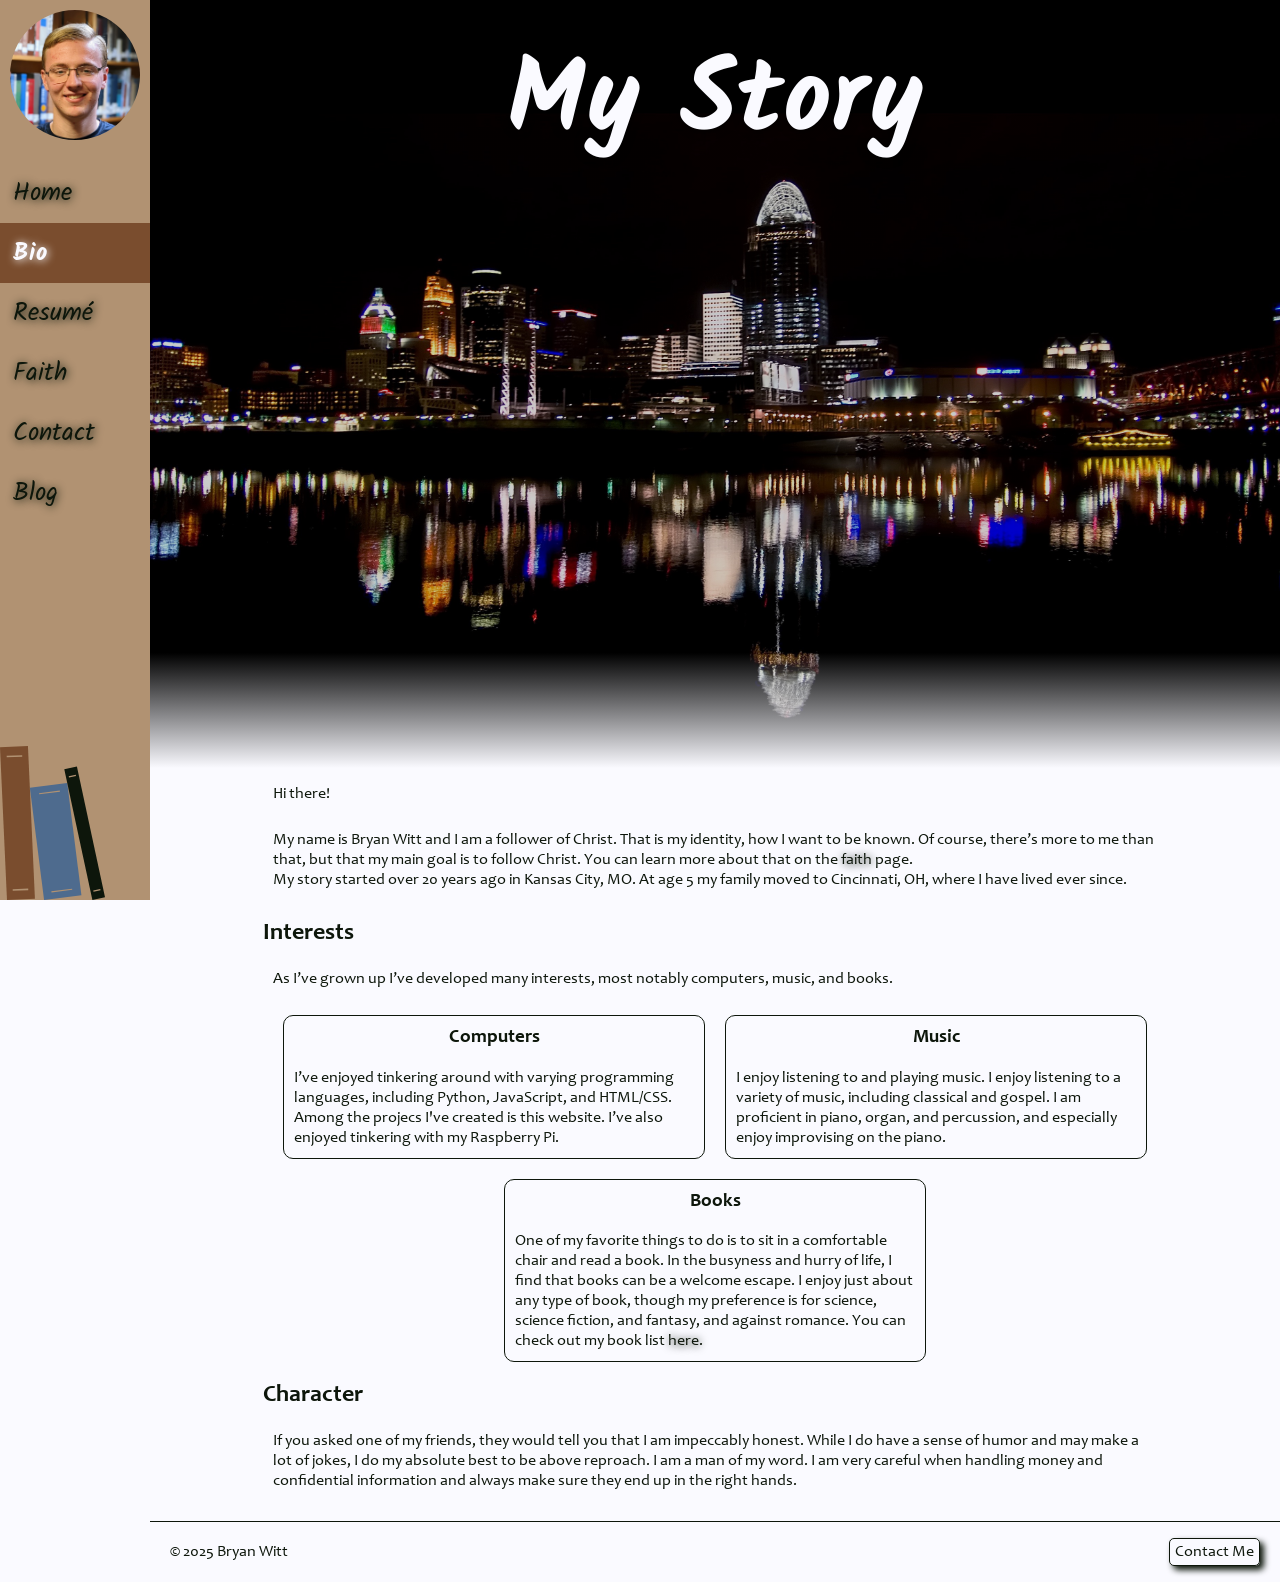
==== bio.html @ 0e83d08e "Add files via upload" ====
<!DOCTYPE html>
<html lang="en">

<head>
	<title>Bio | Bryan Witt</title>
	<meta charset="utf-8">
	<meta name="author" content="Bryan Witt">
	<meta name="keywords"
		content="Bryan Witt, programmer, cybersecurity, faith, christianity, books, life, story, history, Jesus">
	<meta name="description" content="The story of Bryan Witt's life">
	<link rel="stylesheet" href="style.css">
</head>

<body>
	<nav>
		<img src="profile.png" alt="Bryan Witt">
		<a href="index.html">
			<div>Home</div>
		</a>
		<a href="bio.html">
			<div id="current-page">Bio</div>
		</a>
		<a href="resume.html">
			<div>Resumé</div>
		</a>
		<a href="faith.html">
			<div>Faith</div>
		</a>
		<a href="contact.html">
			<div>Contact</div>
		</a>
		<a href="blog.html">
			<div>Blog</div>
		</a>
	</nav>
	<main>
		<div id="story">
			<header id="storyheader">
				<h1>My Story</h1>
			</header>
		</div>
		<article>
			<p>Hi there!</p>
			<p>
				My name is Bryan Witt and I am a follower of Christ. That is my identity, how I want to be known. Of
				course, there’s more to me than that, but that my main goal is to follow Christ. You can learn
				more about that on the <a href="faith.html">faith</a> page.
				<br>My story started over 20 years ago in Kansas City, MO. At age 5 my family moved to Cincinnati, OH,
				where I have lived ever since.
			</p>
			<h2>Interests</h2>
			<p>As I’ve grown up I’ve developed many interests, most notably computers, music, and books.</p>
			<div id="interests">
				<div>
					<h3>Computers</h3>
					I’ve enjoyed tinkering around with varying programming languages, including Python, JavaScript, and
					HTML/CSS. Among the projecs I've created is this website. I’ve also enjoyed tinkering with my Raspberry Pi.
				</div>
				<div>
					<h3>Music</h3>
					I enjoy listening to and playing music. I enjoy listening to a variety of music, including classical
					and
					gospel. I am proficient in piano, organ, and percussion, and especially enjoy improvising on the
					piano.
				</div>
				<div>
					<h3>Books</h3>
					One of my favorite things to do is to sit in a comfortable chair and read a book. In the busyness
					and
					hurry of life, I find that books can be a welcome escape. I enjoy just about any type of book,
					though my
					preference is for science, science fiction, and fantasy, and against romance. You can check out my
					book list <a href="https://goodreads.com/bryanw">here</a>.
				</div>
			</div>
			<h2>Character</h2>
			<p>If you asked one of my friends, they would tell you that I am impeccably honest. While I do have a sense
				of humor and may make a lot of jokes, I do my absolute best to be above reproach. I am a man of my word.
				I am very careful when handling money and confidential information and always make sure they end up in
				the right hands.
				<br>
			</p>
		</article>
		<footer>
			<div>&copy; 2025 Bryan Witt</div>
			<div><a href="contact.html">Contact Me</a></div>
		</footer>
	</main>
</body>

</html>
---- style.css ----
/* Global Settings */

@font-face {
	font-family: Kalam;
	src: url(Kalam-Regular.ttf);
	font-stretch: 100%;
	font-weight: normal;
}

@font-face {
	font-family: Kalam;
	src: url(Kalam-Bold.ttf);
	font-stretch: 100%;
	font-weight: bold;
}

@font-face {
	font-family: Kalam;
	src: url(Kalam-Light.ttf);
	font-stretch: 100%;
	font-weight: 100;
}

@font-face {
	font-family: Candara;
	src: url(Candara.ttf);
	font-stretch: 100%;
	font-weight: normal;
}

@font-face {
	font-family: Candara;
	src: url(Candara_Bold.ttf);
	font-stretch: 100%;
	font-weight: bold;
}

@font-face {
	font-family: Candara;
	src: url(Candara_Italic.ttf);
	font-stretch: 100%;
	font-weight: normal;
	font-style: italic;
}

@font-face {
	font-family: Candara;
	src: url(Candara_Bold_Italic.ttf);
	font-stretch: 100%;
	font-weight: bold;
	font-style: italic;
}

:root {
	/* Global colors */
	--c-one: #7A4D2E;
	/* "Coffee" brown (dark brown) */
	--c-two: #B19272;
	/* "Lion" (light brown) */
	--c-three: #4E6B8E;
	/* "Lapiz Lazuli" (blue) */
	--light: #FAFAFF;
	/* "Ghost white" */
	--dark: #0D160B;
	/* "Night" */

	/* Global fonts */
	--font: Candara, sans-serif;
	--accent: Kalam, cursive;

	/* Global Numbers */
	--nav-width: 150px;
}

body {
	font-family: var(--font);
	margin: 0;
	padding: 0;
	color: var(--dark);
	background-color: var(--light);
}

header {
	background-color: var(--c-three);
	color: var(--light);
	font-weight: normal;
	font-size: 150%;
}

h1 {
	font-size: 250%;
	font-family: var(--accent);
	text-align: center;
	padding: 20px;
	margin: 0;
}

nav div {
	padding-top: 10px;
	padding-left: 1vw;
	padding-right: 1vw;
	padding-bottom: 10px;
}

nav a {
	width: 100%;
	color: var(--dark);
	background-color: var(--c-two);
}

a {
	text-decoration: none;
	color: inherit;
	text-shadow: 1px 1px 8px;
	transition: all .3s ease-out;
}

nav {
	font-family: var(--accent);
	width: 150px;
	background-color: var(--c-two);
	background-image: url(books.svg);
	background-position: bottom 0px left 0px;
	background-repeat: no-repeat;
	background-size: 70%;
	height: 100vh;
	font-size: 25px;
	position: fixed;
	margin: 0;
	float: right;
	padding: 0;
}

header {
	width: 100%;
	max-height: 230px;
	margin-top: 0;
	font-family: var(--accent);
}

main {
	margin: 0 0 0 150px;
	padding: 0;
	width: calc(100% - 150px);
	color: var(--dark);
	background-color: var(--light);
}

p {
	padding: 10px;
	padding-top: 0;
}

#current-page {
	background-color: var(--c-one);
	font-weight: bold;
	color: var(--light);
}

nav img {
	aspect-ratio: 1;
	width: 130px;
	margin: 10px;
	border-radius: 100%;
}

nav a :hover {
	background-color: var(--c-one);
	color: var(--light);
}

.articlewrapper {
	max-width: 700px;
	margin: auto;
	margin-top: 20px;
	margin-bottom: 20px;
	border: 1px solid var(--c-two);
}

.articleheader {
	padding: 20px;
	margin: 0;
	background-color: var(--c-two);
}

.articleheader h2 {
	margin-top: 0;
}

.articlewrapper p {
	padding: 0 20px 0 20px;
}

/* Home */
#hero {
	background-image:
		linear-gradient(to right, rgba(13, 22, 11, 0.6), rgba(13, 22, 11, 0.2)),
		/* Doesn't automatically change with theme colors */
		url(hero.jpg);
	background-size: 100%, cover;
	background-attachment: scroll, fixed;
	background-repeat: no-repeat, no-repeat;
	background-position: left center, 70% 30%;
	height: 100vh;
}

#notecard {
	width: 200px;
	height: 200px;
	padding: 25px;
	line-height: 100px;
	font-size: 60px;
	font-family: var(--accent);
	font-weight: 100;
	text-align: center;
	position: absolute;
	top: 40%;
	left: 33.3%;
	transform: translate(0, -145px);
	color: var(--light);
	border-top: 3px solid var(--light);
	border-bottom: 3px solid var(--light);
	background-color: hsla(0, 0%, 0%, 0.281);
}

#about {
	background-color: var(--c-three);
	color: var(--light);
	padding: 20px;
}

.wrapper {
	display: flex;
	flex-flow: row wrap;
	justify-content: center;
	align-items: stretch;
	gap: 20px;
}

.flex-item {
	max-width: 500px;
	min-width: 350px;
	flex-grow: 2;
}

#flex1 {
	border: 1px solid var(--dark);
	border-radius: 10px;
	flex-grow: 1;
}

#about h1 {
	text-align: center;
	color: inherit;
	background: inherit;
}

.aboutcontent {
	background-color: var(--light);
	color: var(--dark);
	border-radius: 10px;
	padding: 10px;
	margin-top: 20px;
}

#top {
	margin-top: 0;
}

.aboutcontent h2 {
	margin: 0 0 20px 0;
}

#creds .wrapper {
	justify-content: center;
	padding: 10px;
}

#creds .wrapper div {
	width: 200px;
	height: 200px;
	padding: 10px;
	border: 1px solid var(--dark);
}

#creds p {
	text-align: center;
}

footer a {
	border: 1px solid var(--dark);
	border-radius: 5px;
	text-shadow: none;
	padding: 5px;
	box-shadow: 4px 4px 6px var(--dark);
}

footer a:hover {
	background-color: var(--c-two);
}

footer a:active {
	box-shadow: 2px 2px 3px var(--dark);
}

/* Faith */
#core {
	background-image: url(core.jpg);
	background-position: center;
	background-size: cover;
	height: 500px;
	display: flex;
	flex-flow: row nowrap;
	justify-content: center;
}

table {
	width: 80%;
	border-collapse: collapse;
	margin: auto;
}

th,
td {
	border: 1px solid var(--dark);
	padding: 8px;
	text-align: left;
}

th {
	background-color: var(--c-three);
	color: var(--light);
}

#video {
	display: flex;
	flex-flow: row wrap;
	justify-content: center;
	align-items: stretch;
	padding: 20px;
	margin: 20px;
	gap: 20px;
}

#video div {
	border: 1px solid var(--dark);
	border-radius: 10px;
}

#video iframe {
	aspect-ratio: 1.7777777778;
	width: 750px;
	border-radius: 10px;
	margin: 10px;
	max-width: calc(100vh - 190px);
}

#video2 {
	aspect-ratio: 1.3333333333;
}

footer {
	border-top: 1px solid var(--dark);
	display: flex;
	flex-flow: row nowrap;
	padding: 20px;
	justify-content: space-between;
	margin-top: 20px;
}

/* Contact */
form {
	width: 400px;
	margin: auto;
	margin-top: 20px;
}

label {
	float: left;
	clear: left;
	display: block;
	width: 100px;
	padding-right: 10px;
	margin-top: 10px;
	text-align: right;
}

input[type="text"],
input[type="email"],
input[type="tel"] {
	display: block;
	margin-top: 10px;
}

input[type="submit"],
input[type="reset"] {
	box-shadow: 3px 3px 8px var(--dark);
}

#buttons {
	margin-top: 10px;
	text-align: center;
}

legend {
	font-family: var(--accent);
	font-size: 130%;
}

textarea {
	display: block;
	margin: auto;
	margin-top: 10px;
}

#required {
	font-size: 75%;
	font-style: italic;
	text-align: right;
	margin-top: -0.75em;
}

/* Blog */
article {
	width: 80%;
	margin: auto;
}

#article p {
	margin: 0 0 15px 0;
	padding: 0;
}

/* Resumé */
#resume {
	width: 100%;
	height: 700px;
	max-height: 100%;
}

/* Bio */
#story {
	background-image:
		linear-gradient(to bottom, rgba(0, 0, 0, 0.2) 0%, rgba(0, 0, 0, 0.2) 85%, rgb(250, 250, 255) 100%),
		url(skyline2.jpg);
	background-size: 100%, auto 100%;
	background-repeat: no-repeat, no-repeat;
	background-position: bottom, bottom;
	height: 60vw;
}
#storyheader {
	background-color: rgb(0, 0, 0, 0);
	color: var(--light);
	text-shadow: 0 0 10px black;
	font-size: 2.6em;
}
#interests {
	display: flex;
	flex-flow: row wrap;
	justify-content: center;
	align-items: stretch;
	gap: 20px;
}
#interests div {
	border: 1px solid var(--dark);
	padding: 10px;
	border-radius: 10px;
	max-width: 400px;
}
#interests div h3 {
	margin-top: 0;
	text-align: center;
}
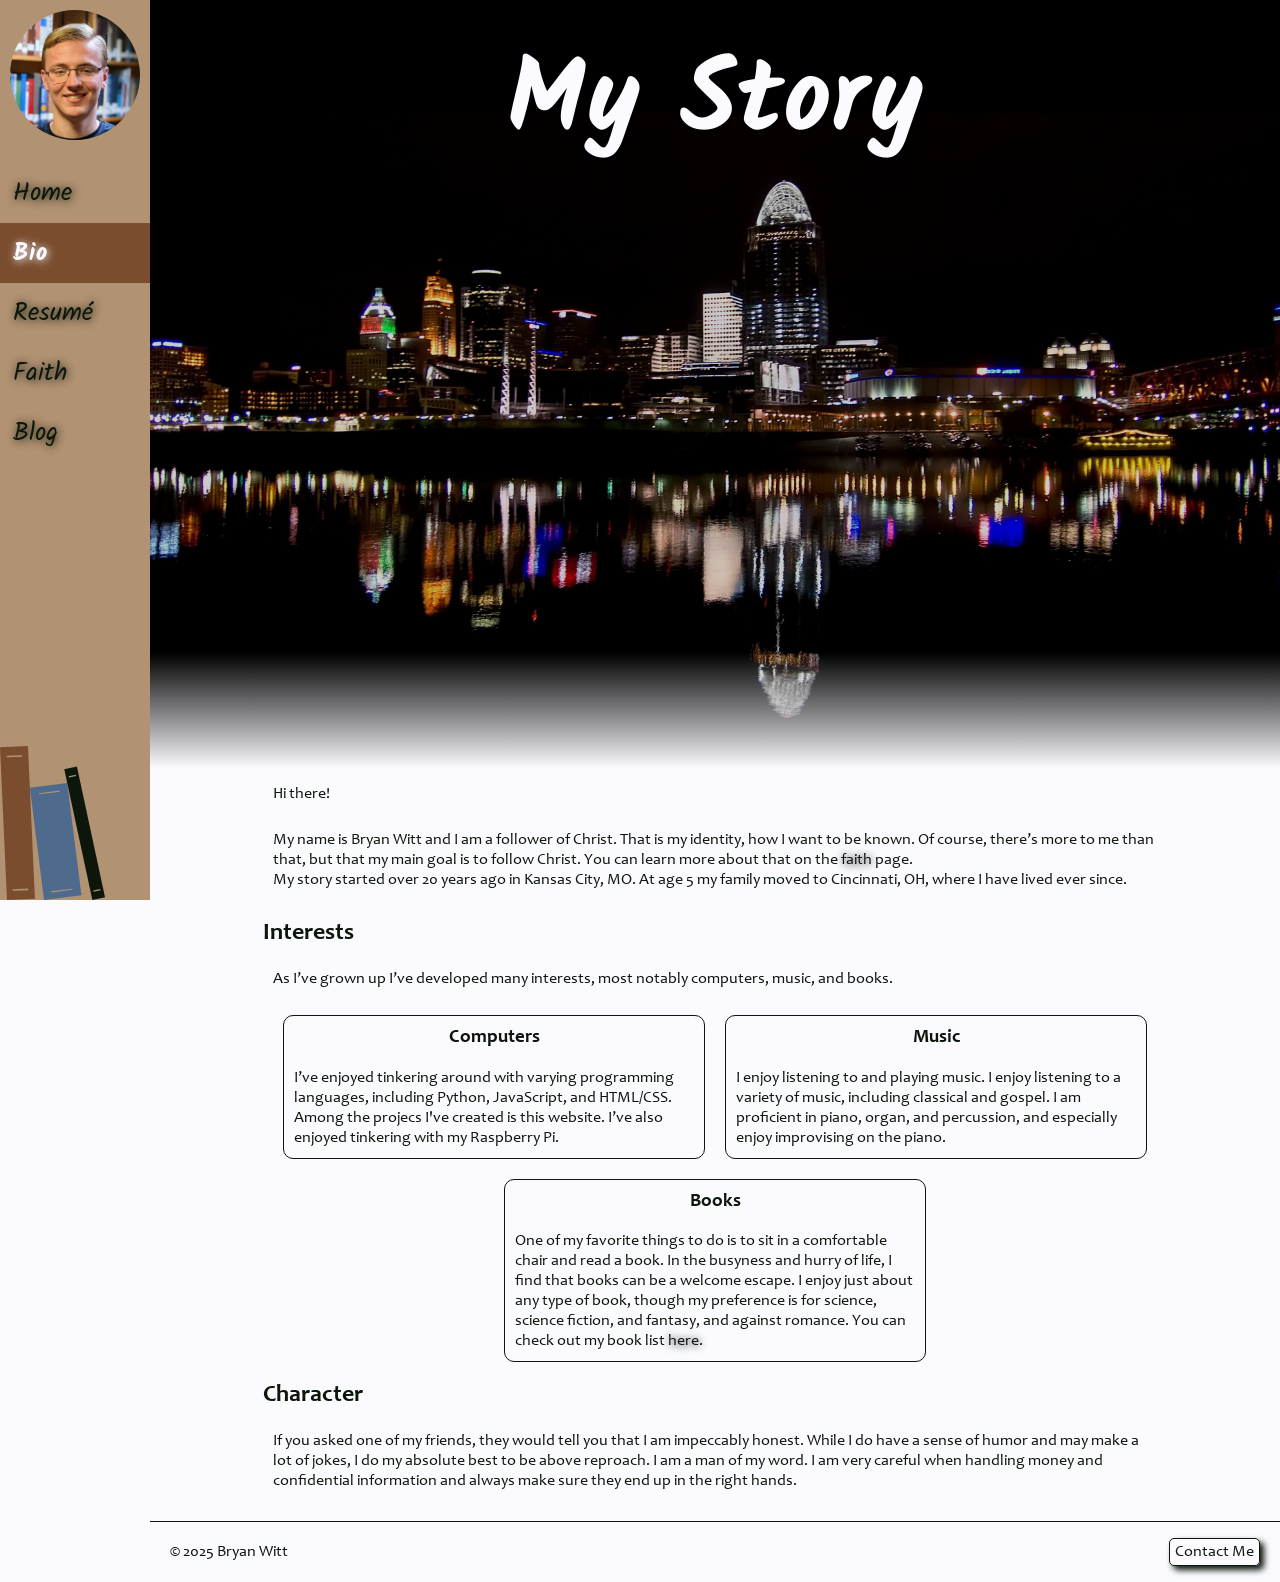
==== commit 768db9c5: "Remove contact" ====
--- a/bio.html
+++ b/bio.html
@@ -25,9 +25,6 @@
 		</a>
 		<a href="faith.html">
 			<div>Faith</div>
-		</a>
-		<a href="contact.html">
-			<div>Contact</div>
 		</a>
 		<a href="blog.html">
 			<div>Blog</div>
@@ -88,4 +85,4 @@
 	</main>
 </body>
 
-</html>+</html>
